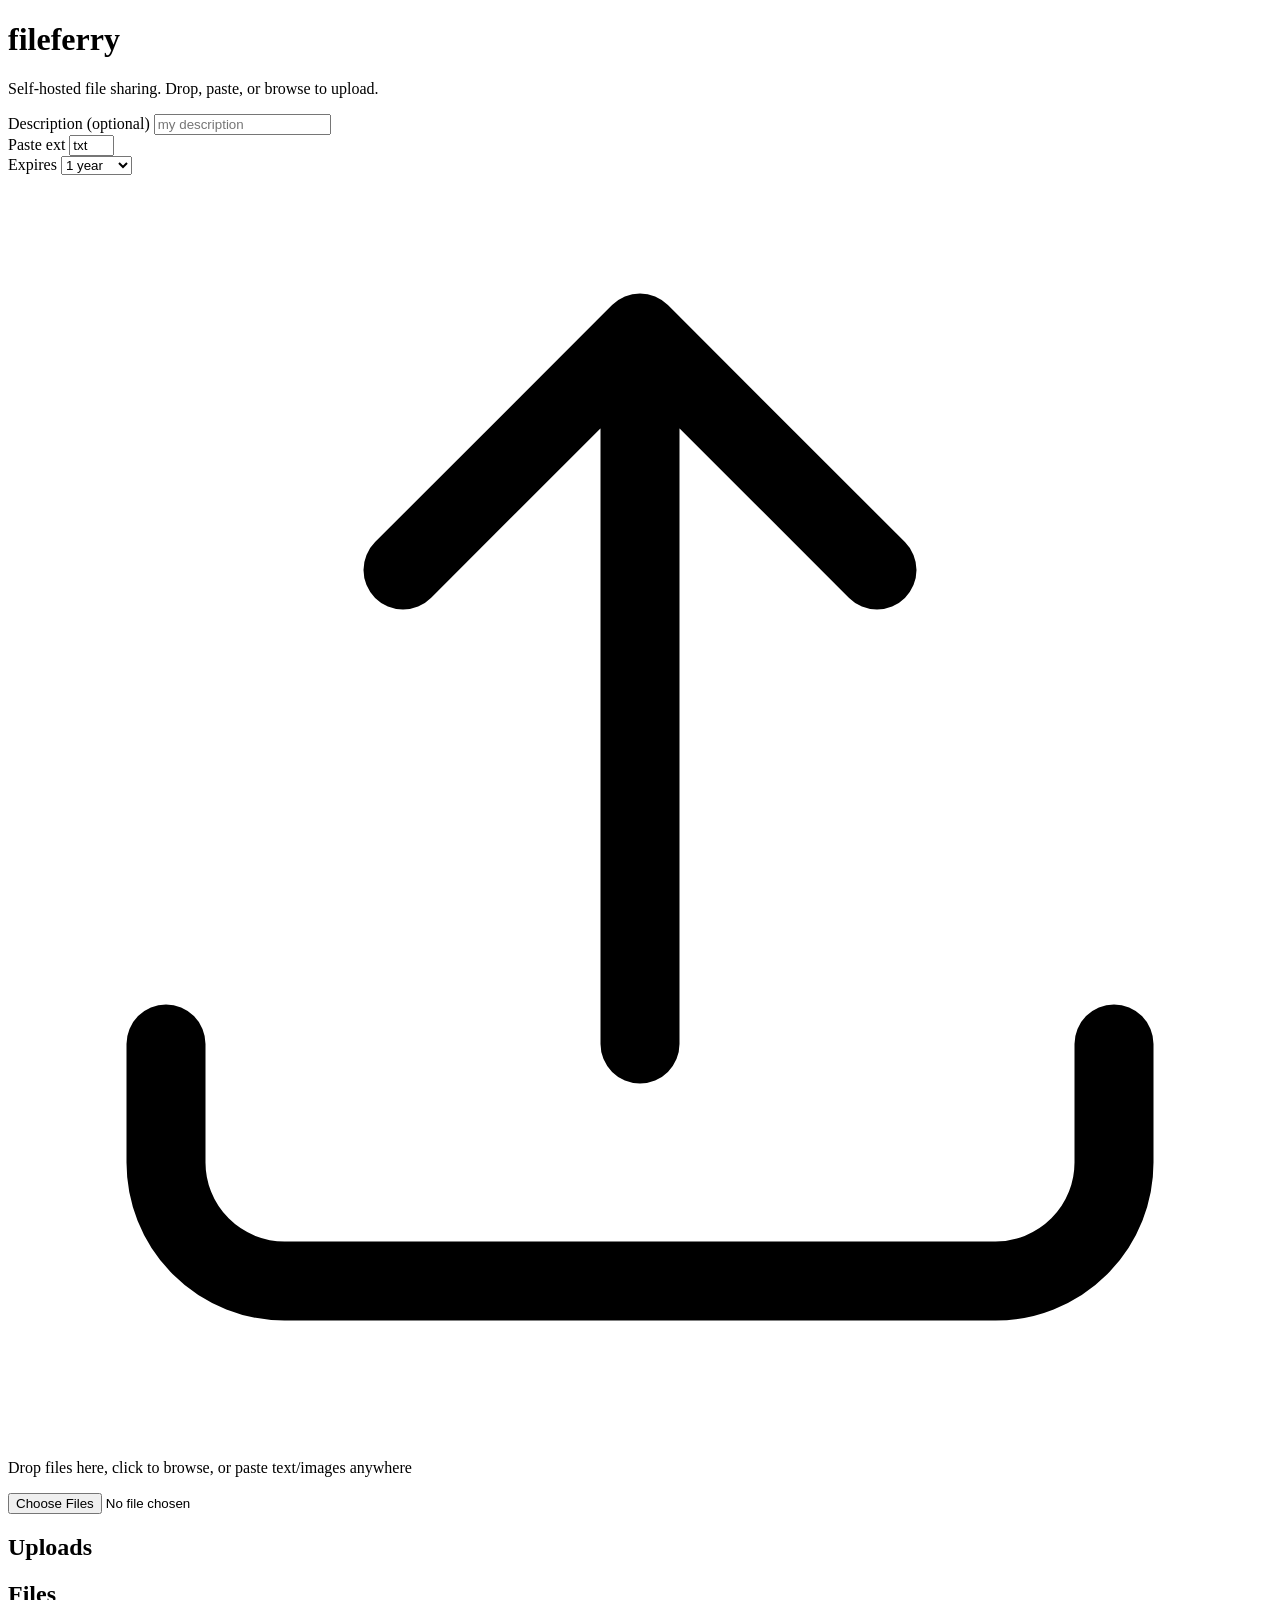
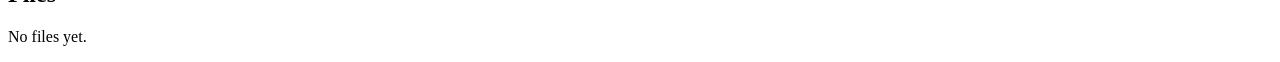
==== web/static/index.html @ 2bf86fc4 "feat: initial commit" ====
<!DOCTYPE html>
<html lang="en">
<head>
  <meta charset="UTF-8" />
  <meta name="viewport" content="width=device-width, initial-scale=1.0" />
  <title>fileferry</title>
  <link rel="stylesheet" href="/upload/static/tailwind.css" />
</head>
<body class="min-h-screen bg-slate-50 text-slate-800 antialiased">
  <main class="mx-auto max-w-3xl px-4 py-10">

    <!-- Header -->
    <header class="mb-8">
      <h1 class="text-3xl font-bold tracking-tight text-slate-900">fileferry</h1>
      <p class="mt-1 text-sm text-slate-500">Self-hosted file sharing. Drop, paste, or browse to upload.</p>
    </header>

    <!-- Options row -->
    <div class="mb-4 flex flex-wrap items-end gap-3">
      <div class="flex-1 min-w-[12rem]">
        <label for="description" class="mb-1 block text-xs font-medium text-slate-500">Description (optional)</label>
        <input id="description" type="text" placeholder="my description"
          class="w-full rounded-md border border-slate-300 bg-white px-3 py-2 text-sm shadow-sm focus:border-indigo-500 focus:ring-1 focus:ring-indigo-500 focus:outline-none" />
      </div>
      <div>
        <label for="paste-ext" class="mb-1 block text-xs font-medium text-slate-500">Paste ext</label>
        <input id="paste-ext" type="text" value="txt" style="width: 5ch"
          class="rounded-md border border-slate-300 bg-white px-2 py-2 text-sm shadow-sm focus:border-indigo-500 focus:ring-1 focus:ring-indigo-500 focus:outline-none" />
      </div>
      <div>
        <label for="expires" class="mb-1 block text-xs font-medium text-slate-500">Expires</label>
        <select id="expires"
          class="rounded-md border border-slate-300 bg-white px-3 py-2 text-sm shadow-sm focus:border-indigo-500 focus:ring-1 focus:ring-indigo-500 focus:outline-none">
          <option value="1">1 day</option>
          <option value="7">1 week</option>
          <option value="30">1 month</option>
          <option value="365" selected>1 year</option>
          <option value="0">never</option>
        </select>
      </div>
    </div>

    <!-- Dropzone -->
    <div id="dropzone"
      class="flex cursor-pointer flex-col items-center justify-center rounded-xl border-2 border-dashed border-slate-300 bg-white px-6 py-16 text-center transition-colors hover:border-indigo-400">
      <svg class="mb-3 h-10 w-10 text-slate-400" fill="none" viewBox="0 0 24 24" stroke="currentColor" stroke-width="1.5">
        <path stroke-linecap="round" stroke-linejoin="round" d="M3 16.5v2.25A2.25 2.25 0 0 0 5.25 21h13.5A2.25 2.25 0 0 0 21 18.75V16.5m-13.5-9L12 3m0 0 4.5 4.5M12 3v13.5" />
      </svg>
      <p class="text-sm font-medium text-slate-600">Drop files here, click to browse, or paste text/images anywhere</p>
      <input id="file-input" type="file" multiple class="hidden" />
    </div>

    <!-- Uploads -->
    <section id="uploads-section" class="mt-8 hidden">
      <h2 class="mb-3 text-lg font-semibold text-slate-900">Uploads</h2>
      <div id="uploads-list" class="space-y-3"></div>
    </section>

    <!-- Files -->
    <section class="mt-10">
      <h2 class="mb-3 text-lg font-semibold text-slate-900">Files</h2>
      <div id="files-list" class="divide-y divide-slate-200 overflow-hidden rounded-xl border border-slate-200 bg-white"></div>
      <p id="files-empty" class="hidden py-8 text-center text-sm text-slate-400">No files yet.</p>
      <div id="sentinel" class="h-8"></div>
    </section>

  </main>
  <script src="/upload/static/app.js"></script>
</body>
</html>
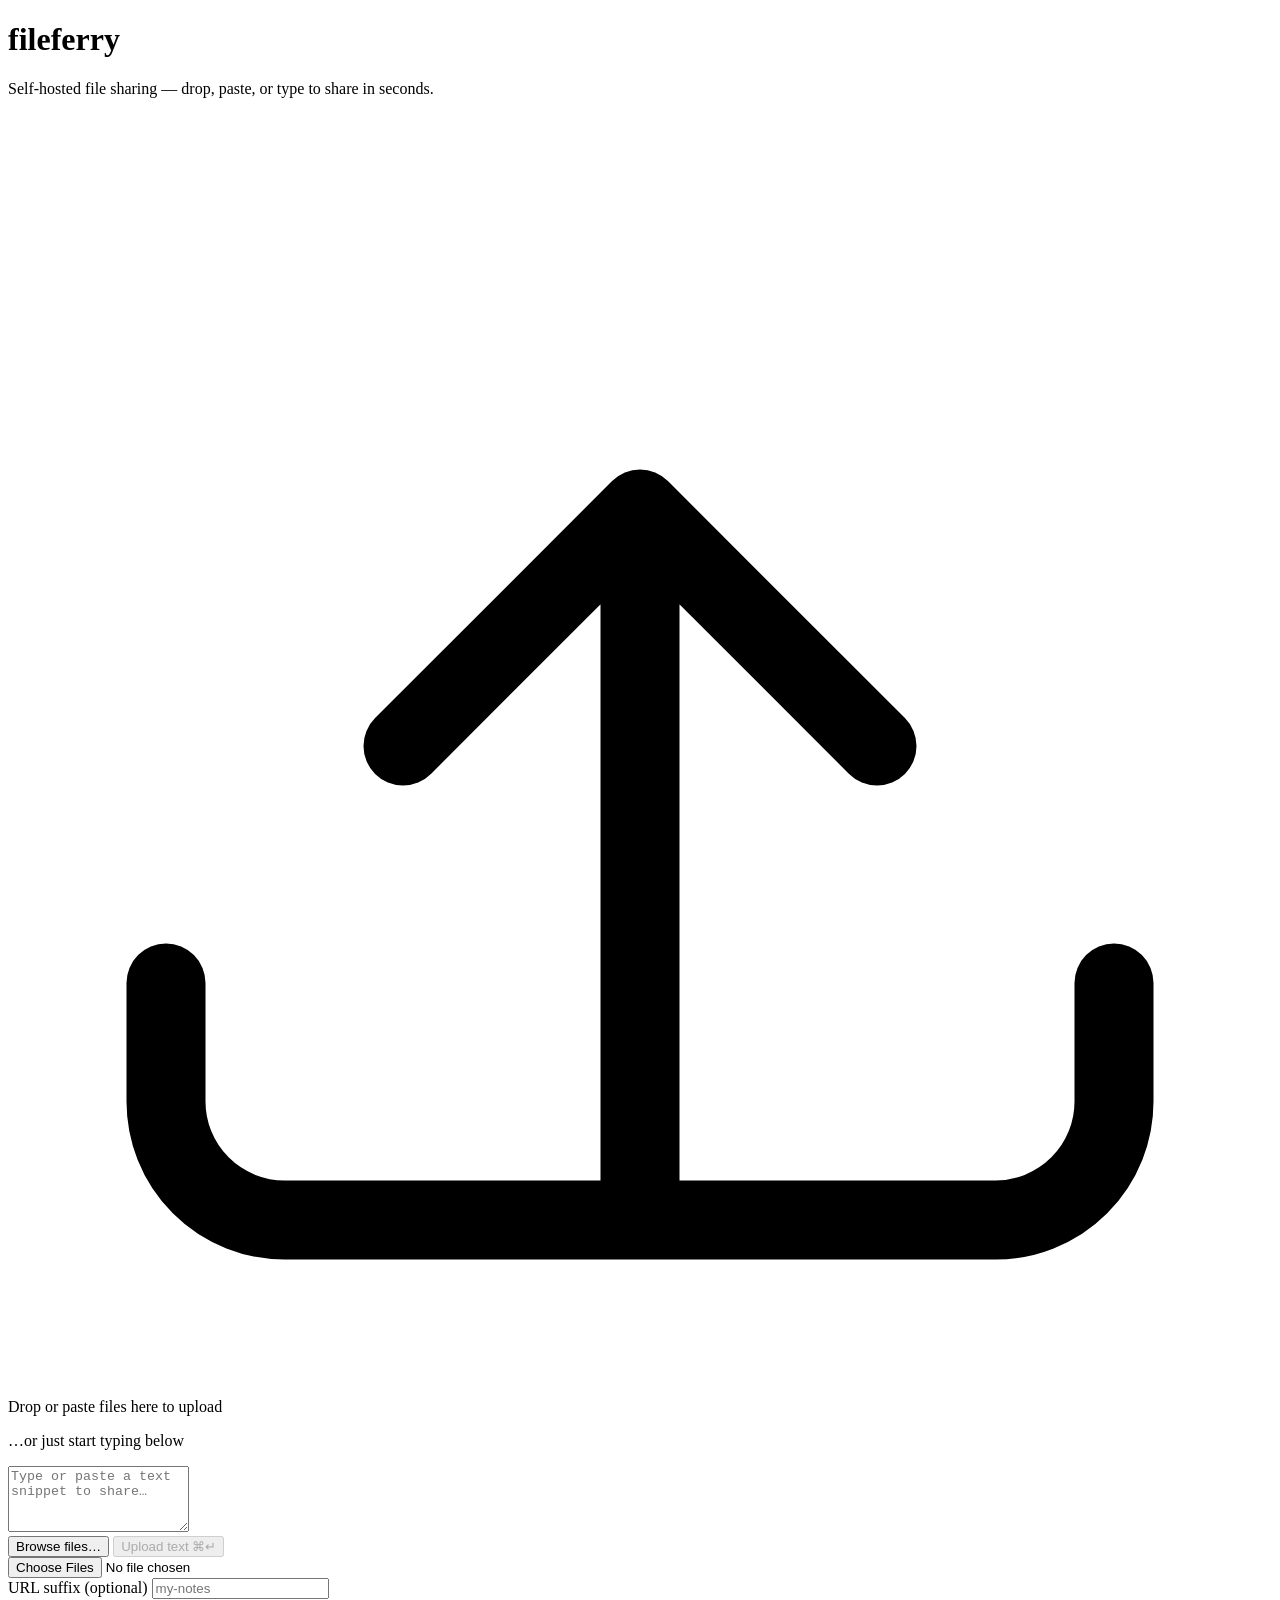
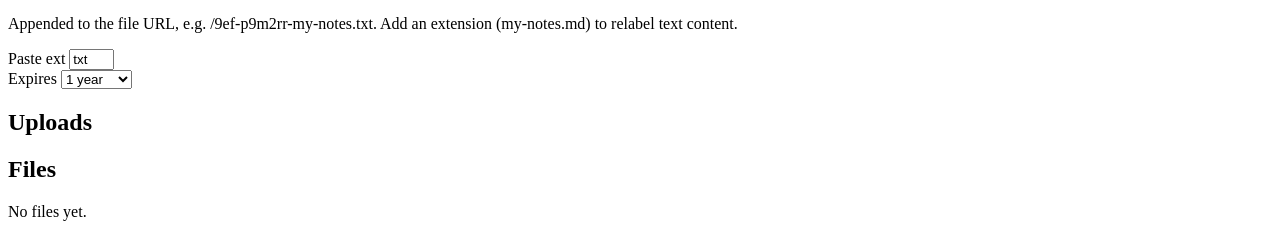
==== commit 32cc29bd: "feat: more content types and ui refinements" ====
--- a/web/static/index.html
+++ b/web/static/index.html
@@ -6,31 +6,65 @@
   <title>fileferry</title>
   <link rel="stylesheet" href="/upload/static/tailwind.css" />
 </head>
-<body class="min-h-screen bg-slate-50 text-slate-800 antialiased">
-  <main class="mx-auto max-w-3xl px-4 py-10">
+<body class="min-h-screen bg-gradient-to-b from-slate-50 to-slate-100 text-slate-800 antialiased">
+  <main class="mx-auto max-w-3xl px-4 py-16">
 
     <!-- Header -->
-    <header class="mb-8">
-      <h1 class="text-3xl font-bold tracking-tight text-slate-900">fileferry</h1>
-      <p class="mt-1 text-sm text-slate-500">Self-hosted file sharing. Drop, paste, or browse to upload.</p>
+    <header class="mb-10 text-center">
+      <h1 class="text-4xl font-bold tracking-tight text-slate-900">fileferry</h1>
+      <p class="mt-2 text-sm text-slate-500">Self-hosted file sharing — drop, paste, or type to share in seconds.</p>
     </header>
 
+    <!-- Compose / dropzone -->
+    <div id="dropzone"
+      class="overflow-hidden rounded-2xl border border-slate-200 bg-white shadow-sm ring-1 ring-transparent transition-all focus-within:border-indigo-300 focus-within:shadow-lg focus-within:ring-indigo-100">
+
+      <!-- Centered hint (collapses while composing; see app.js syncCompose) -->
+      <div id="drop-hint" class="flex flex-col items-center gap-3 overflow-hidden px-6 pt-10 pb-2 text-center transition-all duration-300 ease-out">
+        <div class="flex h-12 w-12 items-center justify-center rounded-full bg-indigo-50 text-indigo-500">
+          <svg xmlns="http://www.w3.org/2000/svg" fill="none" viewBox="0 0 24 24" stroke-width="1.5" stroke="currentColor" class="h-6 w-6">
+            <path stroke-linecap="round" stroke-linejoin="round" d="M3 16.5v2.25A2.25 2.25 0 0 0 5.25 21h13.5A2.25 2.25 0 0 0 21 18.75V16.5M16.5 12 12 7.5 7.5 12M12 7.5V21" />
+          </svg>
+        </div>
+        <div>
+          <p class="text-sm font-medium text-slate-700">Drop or paste files here to upload</p>
+          <p class="mt-0.5 text-xs text-slate-400">…or just start typing below</p>
+        </div>
+      </div>
+
+      <!-- Text entry -->
+      <textarea id="text-input" rows="4"
+        placeholder="Type or paste a text snippet to share…"
+        class="block w-full resize-y border-0 bg-transparent px-6 py-4 text-center text-sm text-slate-700 placeholder:text-slate-300 transition-all duration-300 ease-out focus:outline-none focus:ring-0"></textarea>
+
+      <!-- Footer -->
+      <div class="flex items-center justify-between gap-3 border-t border-slate-100 bg-slate-50/60 px-4 py-2.5">
+        <button id="browse-btn" type="button"
+          class="rounded-md px-2 py-1 text-xs font-medium text-slate-500 transition-colors hover:bg-white hover:text-indigo-600">Browse files…</button>
+        <button id="upload-text-btn" type="button" disabled
+          class="rounded-md bg-indigo-600 px-3.5 py-1.5 text-xs font-medium text-white shadow-sm transition-all hover:bg-indigo-700 disabled:cursor-not-allowed disabled:opacity-40 disabled:shadow-none">
+          Upload text <span class="ml-1 opacity-70">⌘↵</span></button>
+      </div>
+      <input id="file-input" type="file" multiple class="hidden" />
+    </div>
+
     <!-- Options row -->
-    <div class="mb-4 flex flex-wrap items-end gap-3">
+    <div class="mt-4 flex flex-wrap items-start gap-3">
       <div class="flex-1 min-w-[12rem]">
-        <label for="description" class="mb-1 block text-xs font-medium text-slate-500">Description (optional)</label>
-        <input id="description" type="text" placeholder="my description"
-          class="w-full rounded-md border border-slate-300 bg-white px-3 py-2 text-sm shadow-sm focus:border-indigo-500 focus:ring-1 focus:ring-indigo-500 focus:outline-none" />
+        <label for="description" class="mb-1 block text-xs font-medium text-slate-500">URL suffix (optional)</label>
+        <input id="description" type="text" placeholder="my-notes" maxlength="40"
+          class="w-full rounded-lg border border-slate-200 bg-white px-3 py-2 text-sm shadow-sm focus:border-indigo-400 focus:ring-2 focus:ring-indigo-100 focus:outline-none" />
+        <p class="mt-1 text-xs text-slate-400">Appended to the file URL, e.g. <span class="font-mono">/9ef-p9m2rr-my-notes.txt</span>. Add an extension (<span class="font-mono">my-notes.md</span>) to relabel text content.</p>
       </div>
       <div>
         <label for="paste-ext" class="mb-1 block text-xs font-medium text-slate-500">Paste ext</label>
         <input id="paste-ext" type="text" value="txt" style="width: 5ch"
-          class="rounded-md border border-slate-300 bg-white px-2 py-2 text-sm shadow-sm focus:border-indigo-500 focus:ring-1 focus:ring-indigo-500 focus:outline-none" />
+          class="rounded-lg border border-slate-200 bg-white px-2 py-2 text-sm shadow-sm focus:border-indigo-400 focus:ring-2 focus:ring-indigo-100 focus:outline-none" />
       </div>
       <div>
         <label for="expires" class="mb-1 block text-xs font-medium text-slate-500">Expires</label>
         <select id="expires"
-          class="rounded-md border border-slate-300 bg-white px-3 py-2 text-sm shadow-sm focus:border-indigo-500 focus:ring-1 focus:ring-indigo-500 focus:outline-none">
+          class="rounded-lg border border-slate-200 bg-white px-3 py-2 text-sm shadow-sm focus:border-indigo-400 focus:ring-2 focus:ring-indigo-100 focus:outline-none">
           <option value="1">1 day</option>
           <option value="7">1 week</option>
           <option value="30">1 month</option>
@@ -38,16 +72,6 @@
           <option value="0">never</option>
         </select>
       </div>
-    </div>
-
-    <!-- Dropzone -->
-    <div id="dropzone"
-      class="flex cursor-pointer flex-col items-center justify-center rounded-xl border-2 border-dashed border-slate-300 bg-white px-6 py-16 text-center transition-colors hover:border-indigo-400">
-      <svg class="mb-3 h-10 w-10 text-slate-400" fill="none" viewBox="0 0 24 24" stroke="currentColor" stroke-width="1.5">
-        <path stroke-linecap="round" stroke-linejoin="round" d="M3 16.5v2.25A2.25 2.25 0 0 0 5.25 21h13.5A2.25 2.25 0 0 0 21 18.75V16.5m-13.5-9L12 3m0 0 4.5 4.5M12 3v13.5" />
-      </svg>
-      <p class="text-sm font-medium text-slate-600">Drop files here, click to browse, or paste text/images anywhere</p>
-      <input id="file-input" type="file" multiple class="hidden" />
     </div>
 
     <!-- Uploads -->
@@ -59,7 +83,7 @@
     <!-- Files -->
     <section class="mt-10">
       <h2 class="mb-3 text-lg font-semibold text-slate-900">Files</h2>
-      <div id="files-list" class="divide-y divide-slate-200 overflow-hidden rounded-xl border border-slate-200 bg-white"></div>
+      <div id="files-list" class="divide-y divide-slate-100 overflow-hidden rounded-2xl border border-slate-200 bg-white shadow-sm"></div>
       <p id="files-empty" class="hidden py-8 text-center text-sm text-slate-400">No files yet.</p>
       <div id="sentinel" class="h-8"></div>
     </section>
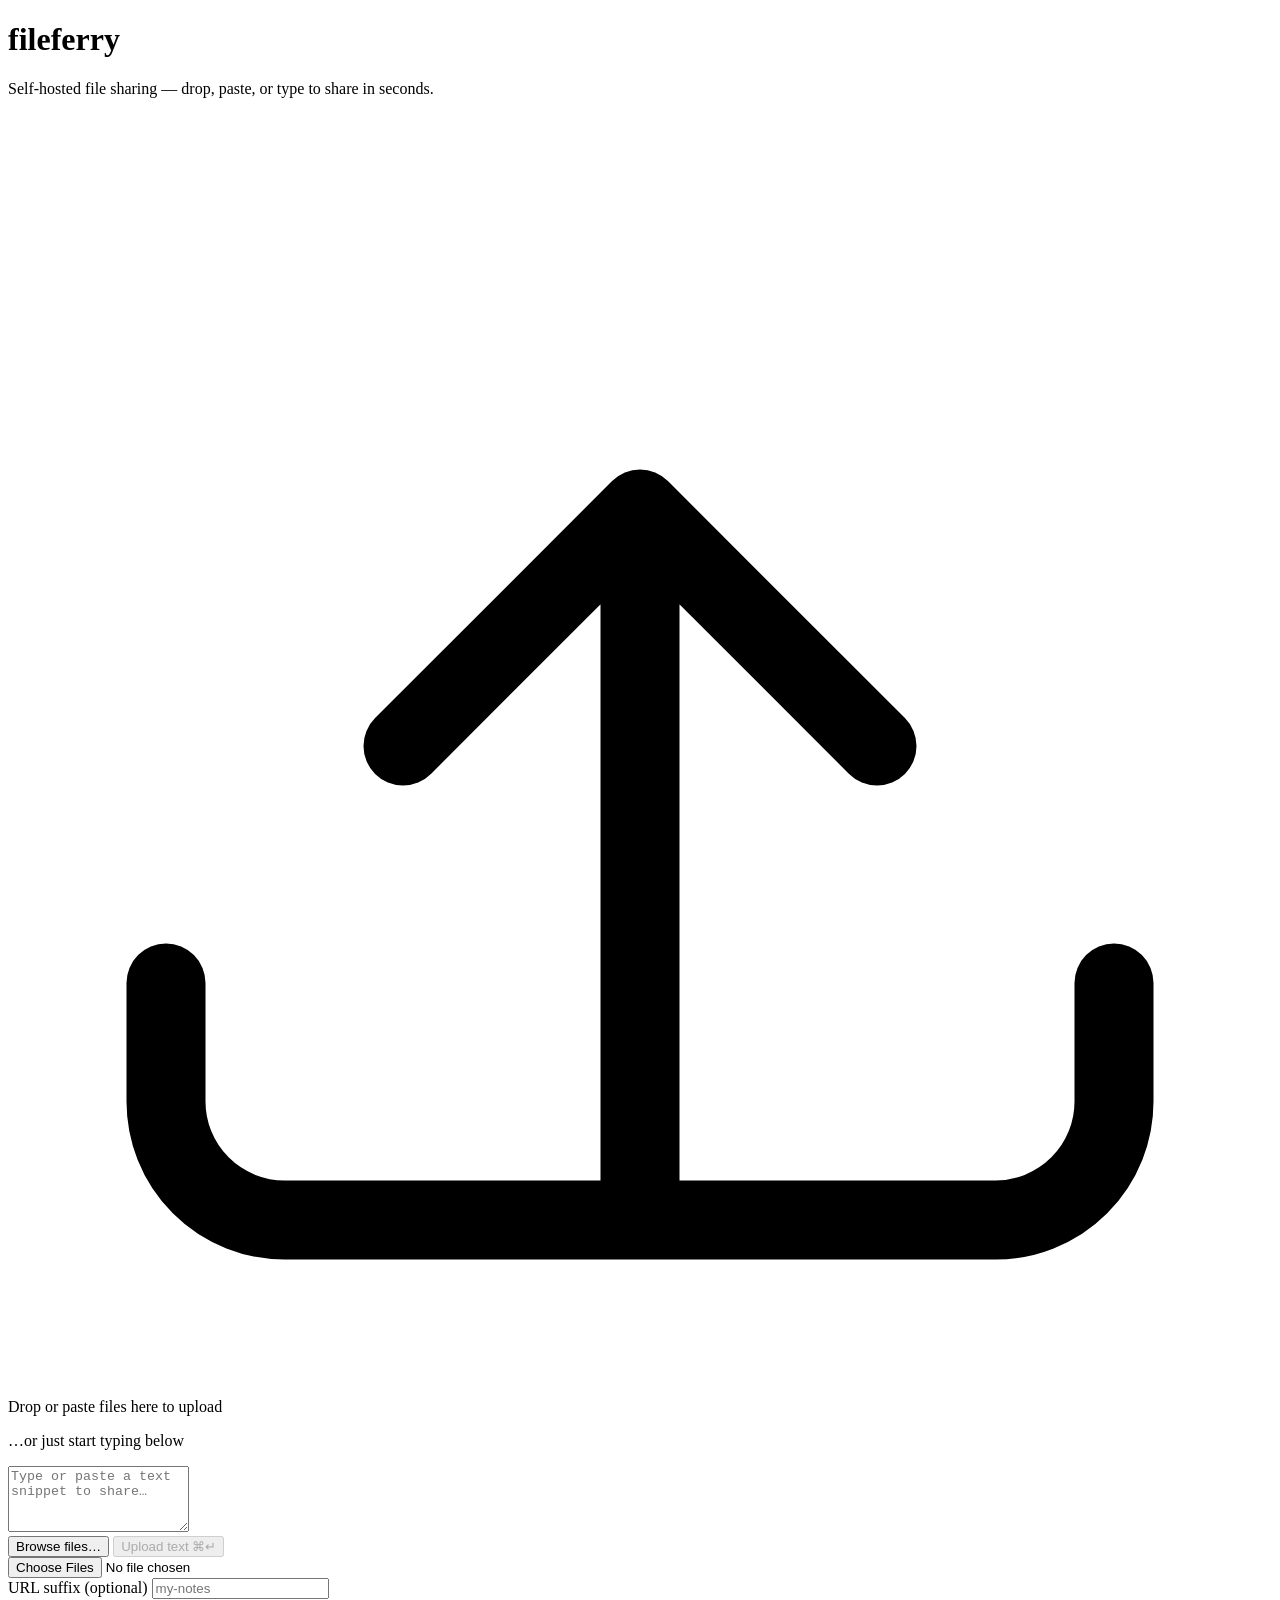
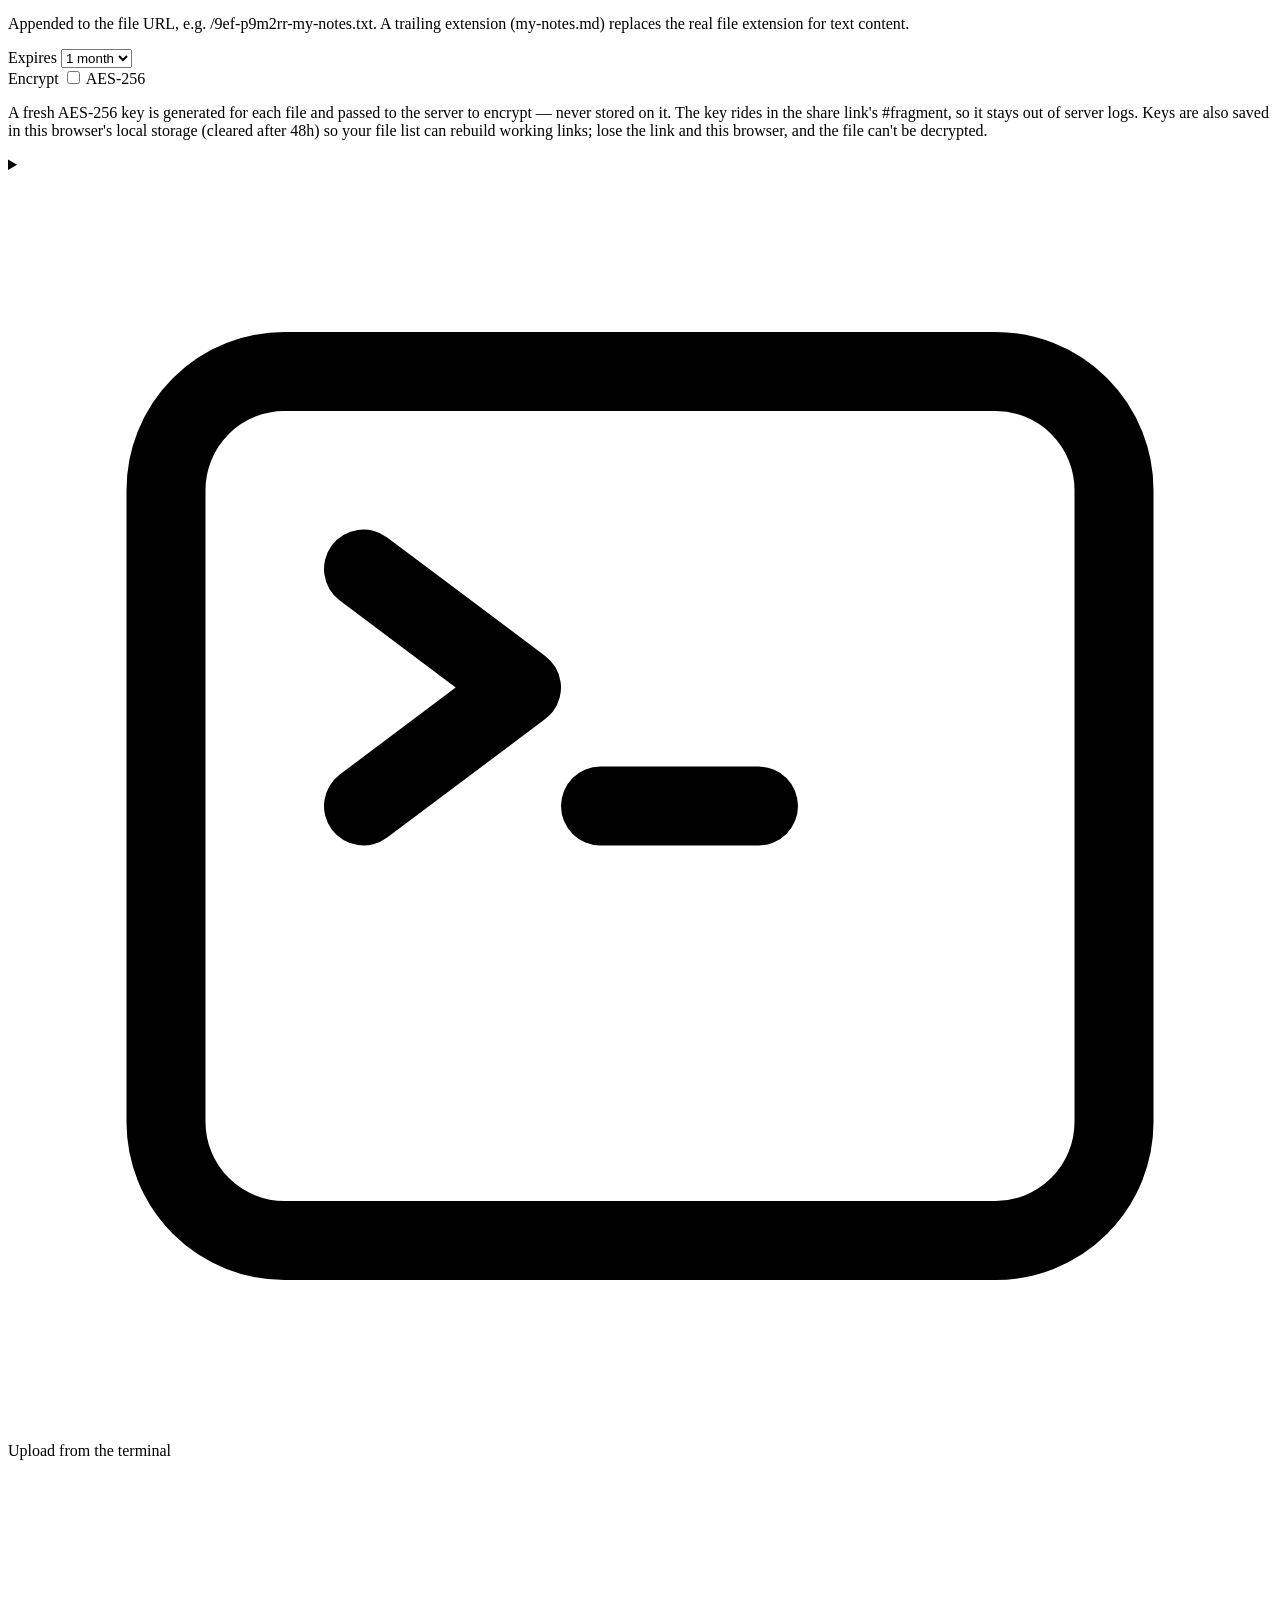
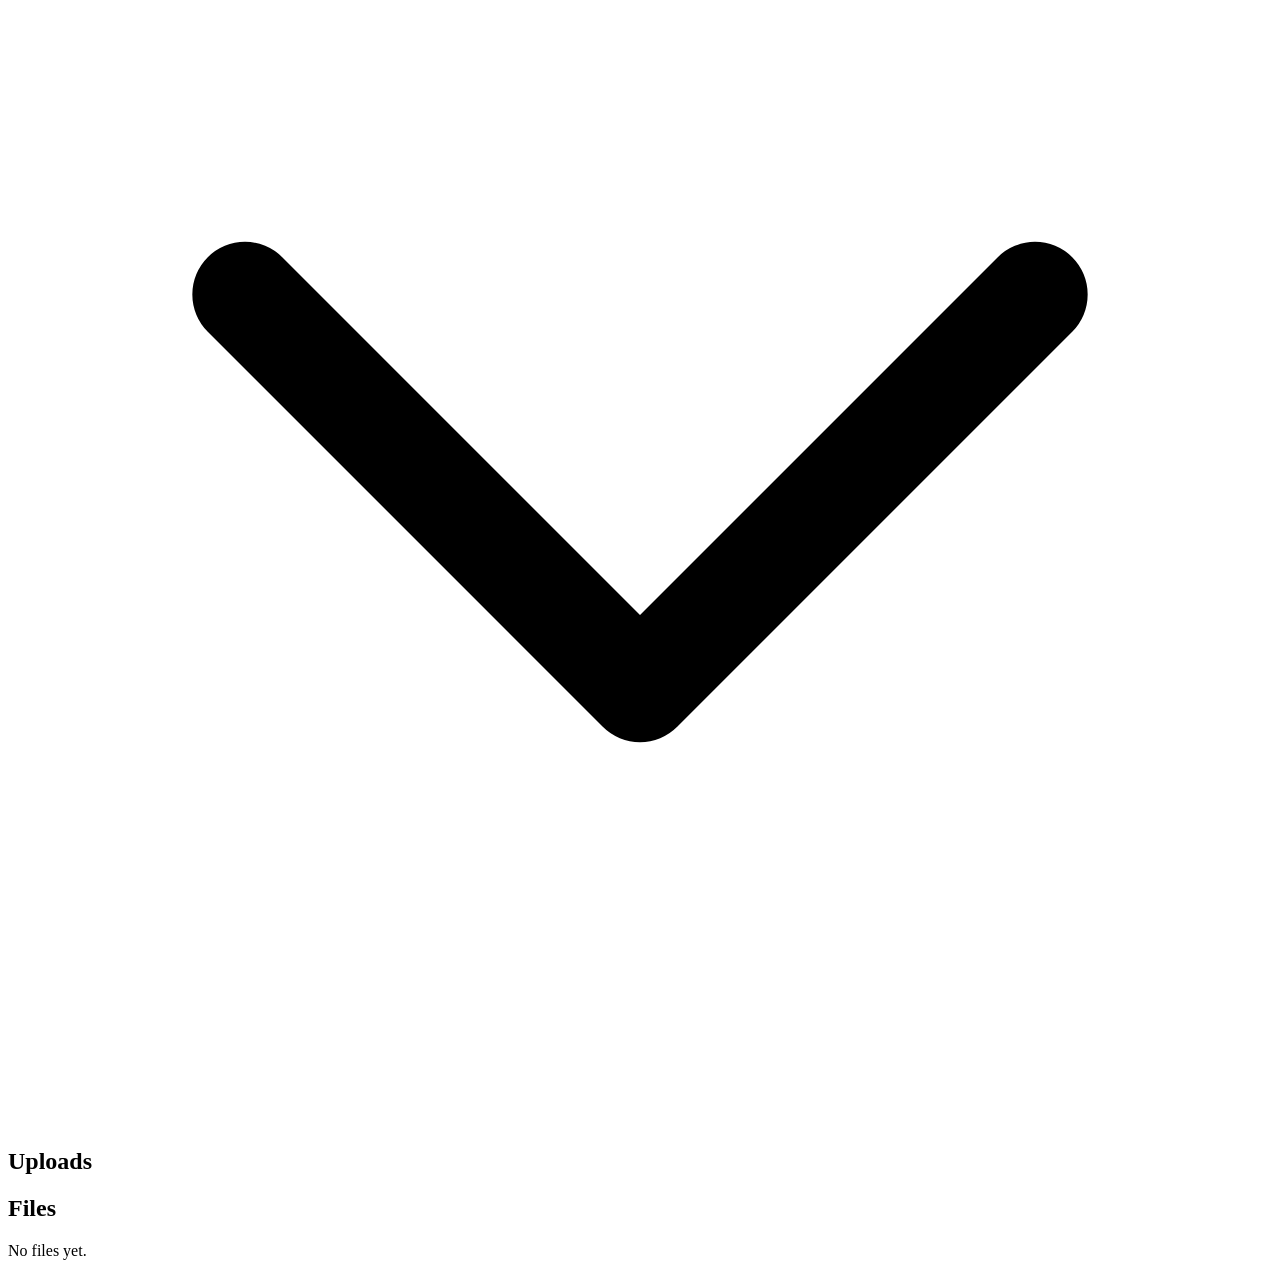
==== commit 6c7cb68f: "feat: encryption support" ====
--- a/web/static/index.html
+++ b/web/static/index.html
@@ -54,12 +54,7 @@
         <label for="description" class="mb-1 block text-xs font-medium text-slate-500">URL suffix (optional)</label>
         <input id="description" type="text" placeholder="my-notes" maxlength="40"
           class="w-full rounded-lg border border-slate-200 bg-white px-3 py-2 text-sm shadow-sm focus:border-indigo-400 focus:ring-2 focus:ring-indigo-100 focus:outline-none" />
-        <p class="mt-1 text-xs text-slate-400">Appended to the file URL, e.g. <span class="font-mono">/9ef-p9m2rr-my-notes.txt</span>. Add an extension (<span class="font-mono">my-notes.md</span>) to relabel text content.</p>
-      </div>
-      <div>
-        <label for="paste-ext" class="mb-1 block text-xs font-medium text-slate-500">Paste ext</label>
-        <input id="paste-ext" type="text" value="txt" style="width: 5ch"
-          class="rounded-lg border border-slate-200 bg-white px-2 py-2 text-sm shadow-sm focus:border-indigo-400 focus:ring-2 focus:ring-indigo-100 focus:outline-none" />
+        <p class="mt-1 text-xs text-slate-400">Appended to the file URL, e.g. <span class="font-mono">/9ef-p9m2rr-my-notes.txt</span>. A trailing extension (<span class="font-mono">my-notes.md</span>) replaces the real file extension for text content.</p>
       </div>
       <div>
         <label for="expires" class="mb-1 block text-xs font-medium text-slate-500">Expires</label>
@@ -67,12 +62,68 @@
           class="rounded-lg border border-slate-200 bg-white px-3 py-2 text-sm shadow-sm focus:border-indigo-400 focus:ring-2 focus:ring-indigo-100 focus:outline-none">
           <option value="1">1 day</option>
           <option value="7">1 week</option>
-          <option value="30">1 month</option>
-          <option value="365" selected>1 year</option>
+          <option value="30" selected>1 month</option>
+          <option value="365">1 year</option>
           <option value="0">never</option>
         </select>
       </div>
+      <div>
+        <label class="mb-1 block text-xs font-medium text-slate-500">Encrypt</label>
+        <label class="flex cursor-pointer items-center gap-2 rounded-lg border border-slate-200 bg-white px-3 py-2 text-sm shadow-sm">
+          <input id="encrypt-toggle" type="checkbox" class="h-4 w-4 accent-indigo-600" />
+          <span class="text-slate-600">AES-256</span>
+        </label>
+      </div>
+
+      <!-- Encryption note (shown when Encrypt is on) -->
+      <div id="encrypt-note" class="hidden w-full">
+        <p class="text-xs text-slate-400">A fresh AES-256 key is generated for each file and passed to the server to encrypt — never stored on it. The key rides in the share link's <span class="font-mono">#fragment</span>, so it stays out of server logs. Keys are also saved in <span class="font-medium">this browser's local storage</span> (cleared after 48h) so your file list can rebuild working links; lose the link and this browser, and the file can't be decrypted.</p>
+      </div>
     </div>
+
+    <!-- Terminal usage (collapsible) -->
+    <section class="mt-4">
+      <details class="group overflow-hidden rounded-2xl border border-slate-200 bg-white shadow-sm">
+        <summary class="flex cursor-pointer list-none items-center justify-between gap-3 px-5 py-3.5 text-sm font-medium text-slate-700 select-none [&::-webkit-details-marker]:hidden">
+          <span class="flex items-center gap-2">
+            <svg xmlns="http://www.w3.org/2000/svg" fill="none" viewBox="0 0 24 24" stroke-width="1.5" stroke="currentColor" class="h-4 w-4 text-slate-400">
+              <path stroke-linecap="round" stroke-linejoin="round" d="m6.75 7.5 3 2.25-3 2.25m4.5 0h3m-9 8.25h13.5A2.25 2.25 0 0 0 21 18V6a2.25 2.25 0 0 0-2.25-2.25H5.25A2.25 2.25 0 0 0 3 6v12a2.25 2.25 0 0 0 2.25 2.25Z" />
+            </svg>
+            Upload from the terminal
+          </span>
+          <svg xmlns="http://www.w3.org/2000/svg" fill="none" viewBox="0 0 24 24" stroke-width="2" stroke="currentColor" class="h-4 w-4 text-slate-400 transition-transform duration-200 group-open:rotate-180">
+            <path stroke-linecap="round" stroke-linejoin="round" d="m19.5 8.25-7.5 7.5-7.5-7.5" />
+          </svg>
+        </summary>
+        <div class="space-y-5 border-t border-slate-100 px-5 py-5">
+          <p class="text-xs text-slate-500">Uploading is a two-step API — create a slot, then <span class="font-mono">PUT</span> the bytes. These snippets need <span class="font-mono">jq</span>. If your instance is behind reverse-proxy auth, add your credentials (e.g. <span class="font-mono">curl -u user:pass</span>).</p>
+
+          <div>
+            <div class="mb-1.5 flex items-center justify-between">
+              <span class="text-xs font-semibold tracking-wide text-slate-400 uppercase">curl · upload a file</span>
+              <button type="button" class="cmd-copy shrink-0 rounded-md border border-slate-200 px-2 py-1 text-xs font-medium text-slate-600 hover:bg-slate-50" data-target="cmd-curl">Copy</button>
+            </div>
+            <pre id="cmd-curl" class="overflow-x-auto rounded-lg bg-slate-900 px-4 py-3 text-xs leading-relaxed text-slate-100"><code></code></pre>
+          </div>
+
+          <div>
+            <div class="mb-1.5 flex items-center justify-between">
+              <span class="text-xs font-semibold tracking-wide text-slate-400 uppercase">curl · share text from stdin</span>
+              <button type="button" class="cmd-copy shrink-0 rounded-md border border-slate-200 px-2 py-1 text-xs font-medium text-slate-600 hover:bg-slate-50" data-target="cmd-stdin">Copy</button>
+            </div>
+            <pre id="cmd-stdin" class="overflow-x-auto rounded-lg bg-slate-900 px-4 py-3 text-xs leading-relaxed text-slate-100"><code></code></pre>
+          </div>
+
+          <div>
+            <div class="mb-1.5 flex items-center justify-between">
+              <span class="text-xs font-semibold tracking-wide text-slate-400 uppercase">wget · upload a file</span>
+              <button type="button" class="cmd-copy shrink-0 rounded-md border border-slate-200 px-2 py-1 text-xs font-medium text-slate-600 hover:bg-slate-50" data-target="cmd-wget">Copy</button>
+            </div>
+            <pre id="cmd-wget" class="overflow-x-auto rounded-lg bg-slate-900 px-4 py-3 text-xs leading-relaxed text-slate-100"><code></code></pre>
+          </div>
+        </div>
+      </details>
+    </section>
 
     <!-- Uploads -->
     <section id="uploads-section" class="mt-8 hidden">
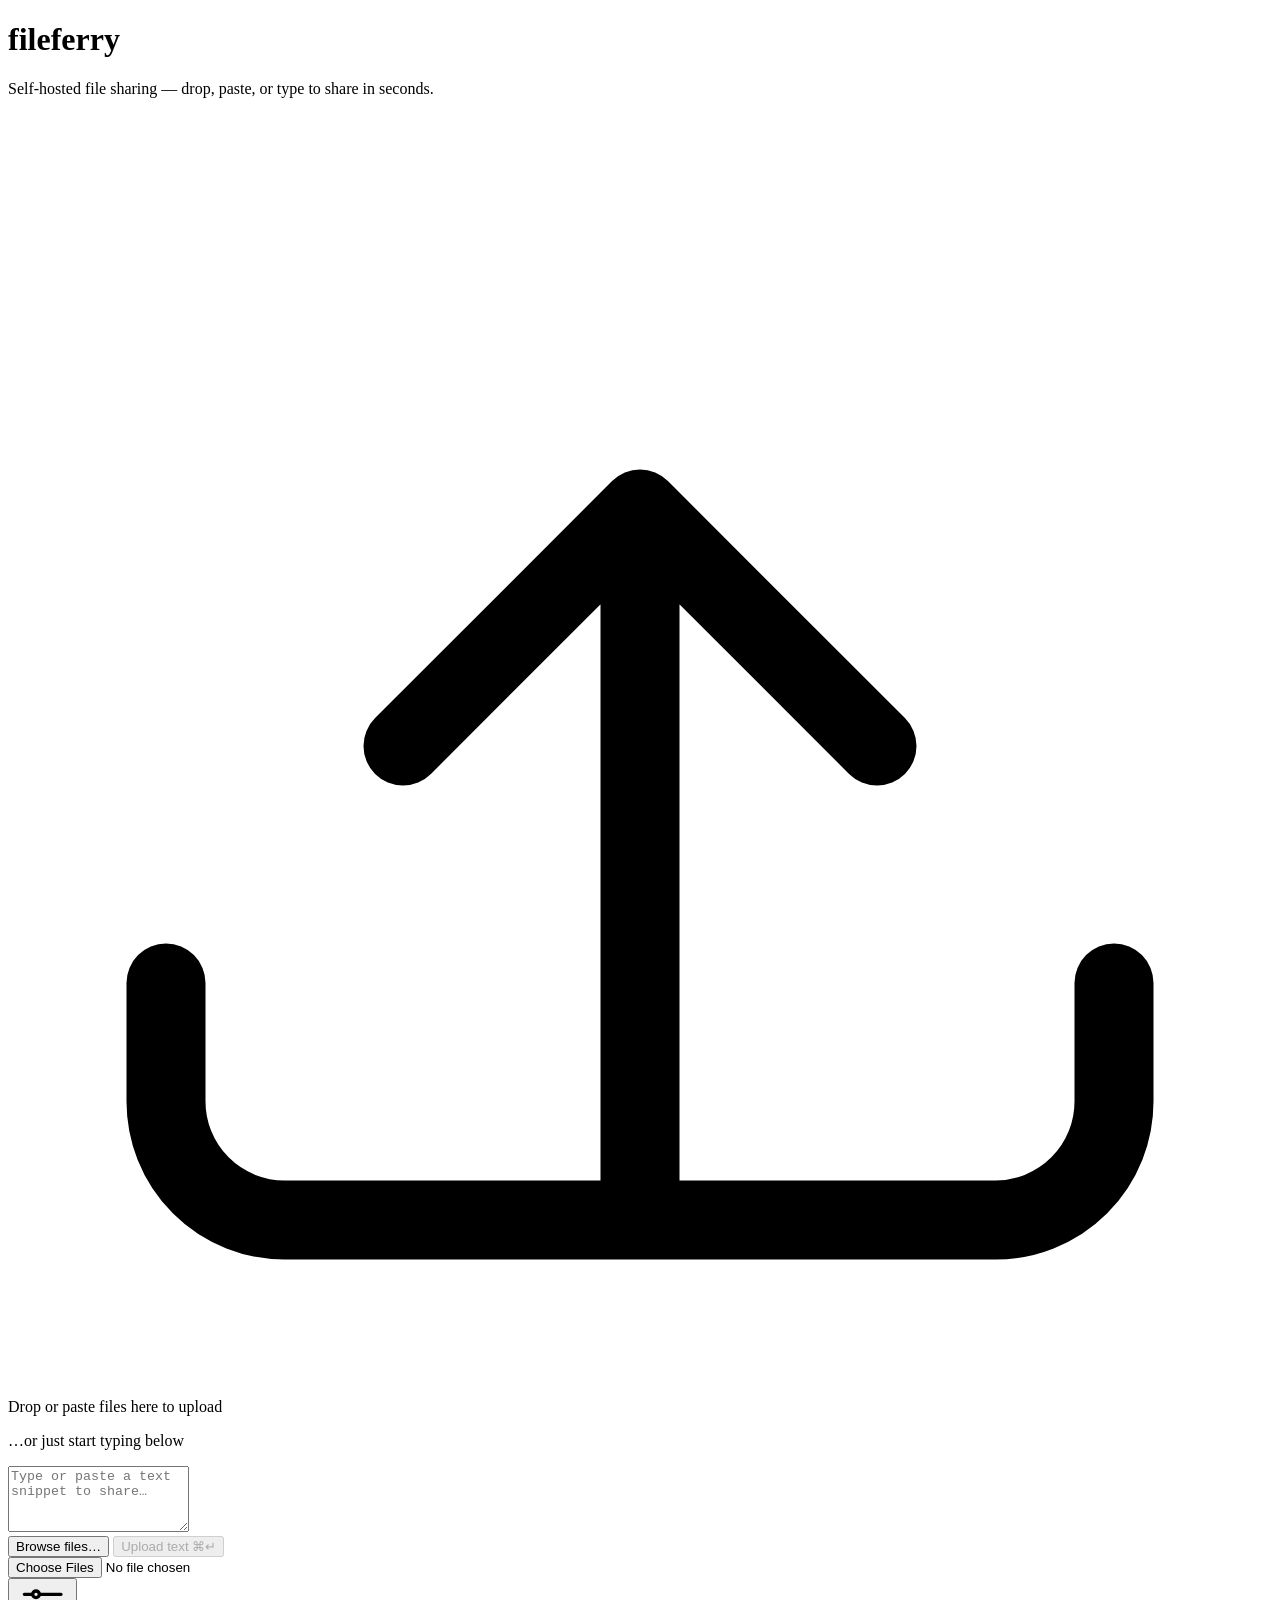
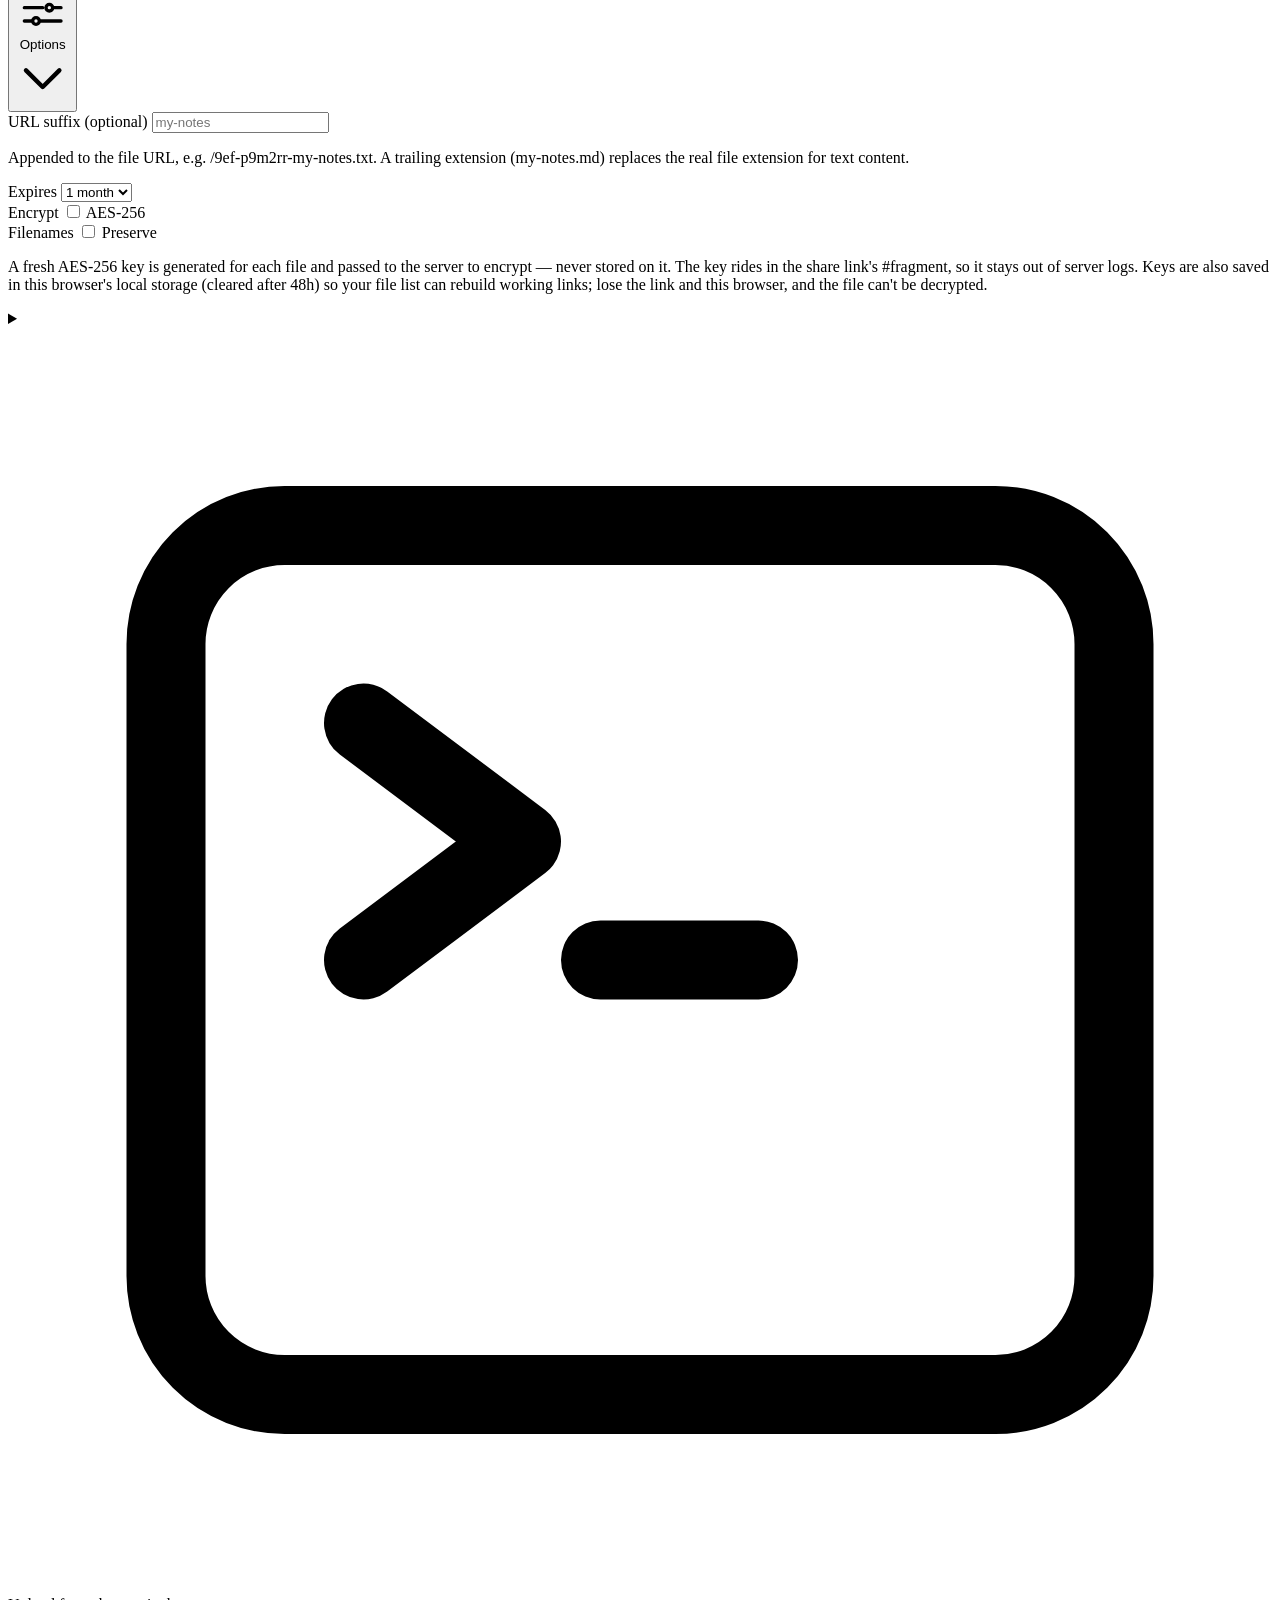
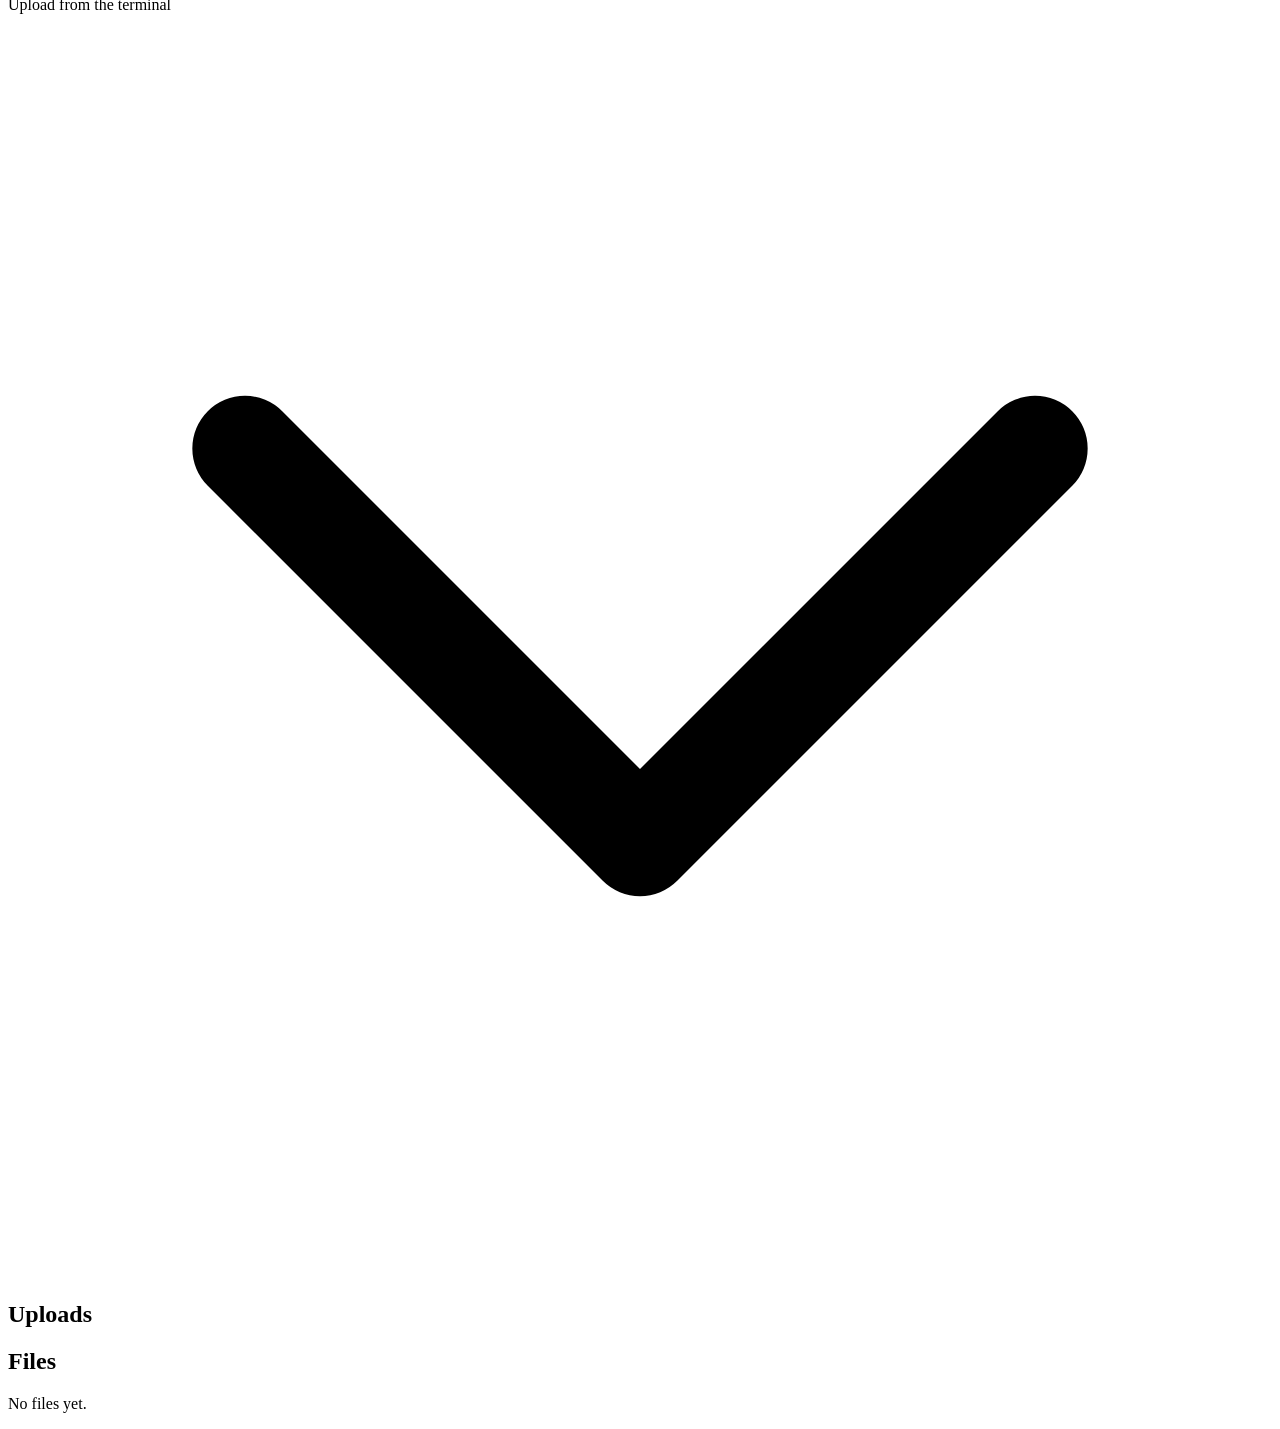
==== commit a864eb71: "feat: API keys, better ui, simplified API" ====
--- a/web/static/index.html
+++ b/web/static/index.html
@@ -48,36 +48,59 @@
       <input id="file-input" type="file" multiple class="hidden" />
     </div>
 
-    <!-- Options row -->
-    <div class="mt-4 flex flex-wrap items-start gap-3">
-      <div class="flex-1 min-w-[12rem]">
-        <label for="description" class="mb-1 block text-xs font-medium text-slate-500">URL suffix (optional)</label>
-        <input id="description" type="text" placeholder="my-notes" maxlength="40"
-          class="w-full rounded-lg border border-slate-200 bg-white px-3 py-2 text-sm shadow-sm focus:border-indigo-400 focus:ring-2 focus:ring-indigo-100 focus:outline-none" />
-        <p class="mt-1 text-xs text-slate-400">Appended to the file URL, e.g. <span class="font-mono">/9ef-p9m2rr-my-notes.txt</span>. A trailing extension (<span class="font-mono">my-notes.md</span>) replaces the real file extension for text content.</p>
-      </div>
-      <div>
-        <label for="expires" class="mb-1 block text-xs font-medium text-slate-500">Expires</label>
-        <select id="expires"
-          class="rounded-lg border border-slate-200 bg-white px-3 py-2 text-sm shadow-sm focus:border-indigo-400 focus:ring-2 focus:ring-indigo-100 focus:outline-none">
-          <option value="1">1 day</option>
-          <option value="7">1 week</option>
-          <option value="30" selected>1 month</option>
-          <option value="365">1 year</option>
-          <option value="0">never</option>
-        </select>
-      </div>
-      <div>
-        <label class="mb-1 block text-xs font-medium text-slate-500">Encrypt</label>
-        <label class="flex cursor-pointer items-center gap-2 rounded-lg border border-slate-200 bg-white px-3 py-2 text-sm shadow-sm">
-          <input id="encrypt-toggle" type="checkbox" class="h-4 w-4 accent-indigo-600" />
-          <span class="text-slate-600">AES-256</span>
-        </label>
-      </div>
+    <!-- Options (advanced, toggleable; state + settings persisted in localStorage by app.js) -->
+    <div class="mt-4 overflow-hidden rounded-2xl border border-slate-200 bg-white shadow-sm">
+      <button id="options-toggle" type="button" aria-expanded="false"
+        class="flex w-full cursor-pointer items-center justify-between gap-3 px-5 py-3.5 text-sm font-medium text-slate-700 transition-colors hover:bg-slate-50">
+        <span class="flex items-center gap-2">
+          <svg xmlns="http://www.w3.org/2000/svg" fill="none" viewBox="0 0 24 24" stroke-width="1.5" stroke="currentColor" class="h-4 w-4 text-slate-400">
+            <path stroke-linecap="round" stroke-linejoin="round" d="M10.5 6h9.75M10.5 6a1.5 1.5 0 1 1-3 0m3 0a1.5 1.5 0 1 0-3 0M3.75 6H7.5m3 12h9.75m-9.75 0a1.5 1.5 0 0 1-3 0m3 0a1.5 1.5 0 0 0-3 0m-3.75 0H7.5m9-6h3.75m-3.75 0a1.5 1.5 0 0 0-3 0m3 0a1.5 1.5 0 0 1-3 0m-9.75 0H12" />
+          </svg>
+          Options
+        </span>
+        <svg id="options-chevron" xmlns="http://www.w3.org/2000/svg" fill="none" viewBox="0 0 24 24" stroke-width="2" stroke="currentColor" class="h-4 w-4 text-slate-400 transition-transform duration-200">
+          <path stroke-linecap="round" stroke-linejoin="round" d="m19.5 8.25-7.5 7.5-7.5-7.5" />
+        </svg>
+      </button>
+      <div id="options-panel" class="hidden border-t border-slate-100 bg-slate-50/60 px-5 py-5">
+        <div class="flex flex-wrap items-start gap-3">
+          <div class="flex-1 min-w-[12rem]">
+            <label for="description" class="mb-1 block text-xs font-medium text-slate-500">URL suffix (optional)</label>
+            <input id="description" type="text" placeholder="my-notes" maxlength="40"
+              class="w-full rounded-lg border border-slate-200 bg-white px-3 py-2 text-sm shadow-sm focus:border-indigo-400 focus:ring-2 focus:ring-indigo-100 focus:outline-none" />
+            <p class="mt-1 text-xs text-slate-400">Appended to the file URL, e.g. <span class="font-mono">/9ef-p9m2rr-my-notes.txt</span>. A trailing extension (<span class="font-mono">my-notes.md</span>) replaces the real file extension for text content.</p>
+          </div>
+          <div>
+            <label for="expires" class="mb-1 block text-xs font-medium text-slate-500">Expires</label>
+            <select id="expires"
+              class="rounded-lg border border-slate-200 bg-white px-3 py-2 text-sm shadow-sm focus:border-indigo-400 focus:ring-2 focus:ring-indigo-100 focus:outline-none">
+              <option value="1">1 day</option>
+              <option value="7">1 week</option>
+              <option value="30" selected>1 month</option>
+              <option value="365">1 year</option>
+              <option value="0">never</option>
+            </select>
+          </div>
+          <div>
+            <label class="mb-1 block text-xs font-medium text-slate-500">Encrypt</label>
+            <label class="flex cursor-pointer items-center gap-2 rounded-lg border border-slate-200 bg-white px-3 py-2 text-sm shadow-sm">
+              <input id="encrypt-toggle" type="checkbox" class="h-4 w-4 accent-indigo-600" />
+              <span class="text-slate-600">AES-256</span>
+            </label>
+          </div>
+          <div>
+            <label class="mb-1 block text-xs font-medium text-slate-500">Filenames</label>
+            <label title="When on, a dropped file's name auto-fills the URL suffix (spaces→dashes, ≤40 chars)." class="flex cursor-pointer items-center gap-2 rounded-lg border border-slate-200 bg-white px-3 py-2 text-sm shadow-sm">
+              <input id="preserve-toggle" type="checkbox" class="h-4 w-4 accent-indigo-600" />
+              <span class="text-slate-600">Preserve</span>
+            </label>
+          </div>
 
-      <!-- Encryption note (shown when Encrypt is on) -->
-      <div id="encrypt-note" class="hidden w-full">
-        <p class="text-xs text-slate-400">A fresh AES-256 key is generated for each file and passed to the server to encrypt — never stored on it. The key rides in the share link's <span class="font-mono">#fragment</span>, so it stays out of server logs. Keys are also saved in <span class="font-medium">this browser's local storage</span> (cleared after 48h) so your file list can rebuild working links; lose the link and this browser, and the file can't be decrypted.</p>
+          <!-- Encryption note (shown when Encrypt is on) -->
+          <div id="encrypt-note" class="hidden w-full">
+            <p class="text-xs text-slate-400">A fresh AES-256 key is generated for each file and passed to the server to encrypt — never stored on it. The key rides in the share link's <span class="font-mono">#fragment</span>, so it stays out of server logs. Keys are also saved in <span class="font-medium">this browser's local storage</span> (cleared after 48h) so your file list can rebuild working links; lose the link and this browser, and the file can't be decrypted.</p>
+          </div>
+        </div>
       </div>
     </div>
 
@@ -96,11 +119,11 @@
           </svg>
         </summary>
         <div class="space-y-5 border-t border-slate-100 px-5 py-5">
-          <p class="text-xs text-slate-500">Uploading is a two-step API — create a slot, then <span class="font-mono">PUT</span> the bytes. These snippets need <span class="font-mono">jq</span>. If your instance is behind reverse-proxy auth, add your credentials (e.g. <span class="font-mono">curl -u user:pass</span>).</p>
+          <p class="text-xs text-slate-500">Uploading is a single authenticated <span class="font-mono">POST</span> to <span class="font-mono">/api/upload</span> — the share URL streams back in the JSON response before the bytes finish. These snippets carry a working key and need <span class="font-mono">jq</span>. The key below is ephemeral (it rotates when the server restarts); for a durable key set <span class="font-mono">FILEFERRY_API_KEY</span>.</p>
 
           <div>
             <div class="mb-1.5 flex items-center justify-between">
-              <span class="text-xs font-semibold tracking-wide text-slate-400 uppercase">curl · upload a file</span>
+              <span class="text-xs font-semibold tracking-wide text-slate-400 uppercase">bash · reusable upload function</span>
               <button type="button" class="cmd-copy shrink-0 rounded-md border border-slate-200 px-2 py-1 text-xs font-medium text-slate-600 hover:bg-slate-50" data-target="cmd-curl">Copy</button>
             </div>
             <pre id="cmd-curl" class="overflow-x-auto rounded-lg bg-slate-900 px-4 py-3 text-xs leading-relaxed text-slate-100"><code></code></pre>
@@ -108,18 +131,10 @@
 
           <div>
             <div class="mb-1.5 flex items-center justify-between">
-              <span class="text-xs font-semibold tracking-wide text-slate-400 uppercase">curl · share text from stdin</span>
+              <span class="text-xs font-semibold tracking-wide text-slate-400 uppercase">usage</span>
               <button type="button" class="cmd-copy shrink-0 rounded-md border border-slate-200 px-2 py-1 text-xs font-medium text-slate-600 hover:bg-slate-50" data-target="cmd-stdin">Copy</button>
             </div>
             <pre id="cmd-stdin" class="overflow-x-auto rounded-lg bg-slate-900 px-4 py-3 text-xs leading-relaxed text-slate-100"><code></code></pre>
-          </div>
-
-          <div>
-            <div class="mb-1.5 flex items-center justify-between">
-              <span class="text-xs font-semibold tracking-wide text-slate-400 uppercase">wget · upload a file</span>
-              <button type="button" class="cmd-copy shrink-0 rounded-md border border-slate-200 px-2 py-1 text-xs font-medium text-slate-600 hover:bg-slate-50" data-target="cmd-wget">Copy</button>
-            </div>
-            <pre id="cmd-wget" class="overflow-x-auto rounded-lg bg-slate-900 px-4 py-3 text-xs leading-relaxed text-slate-100"><code></code></pre>
           </div>
         </div>
       </details>
@@ -140,6 +155,7 @@
     </section>
 
   </main>
+  <script src="/upload/config.js"></script>
   <script src="/upload/static/app.js"></script>
 </body>
 </html>
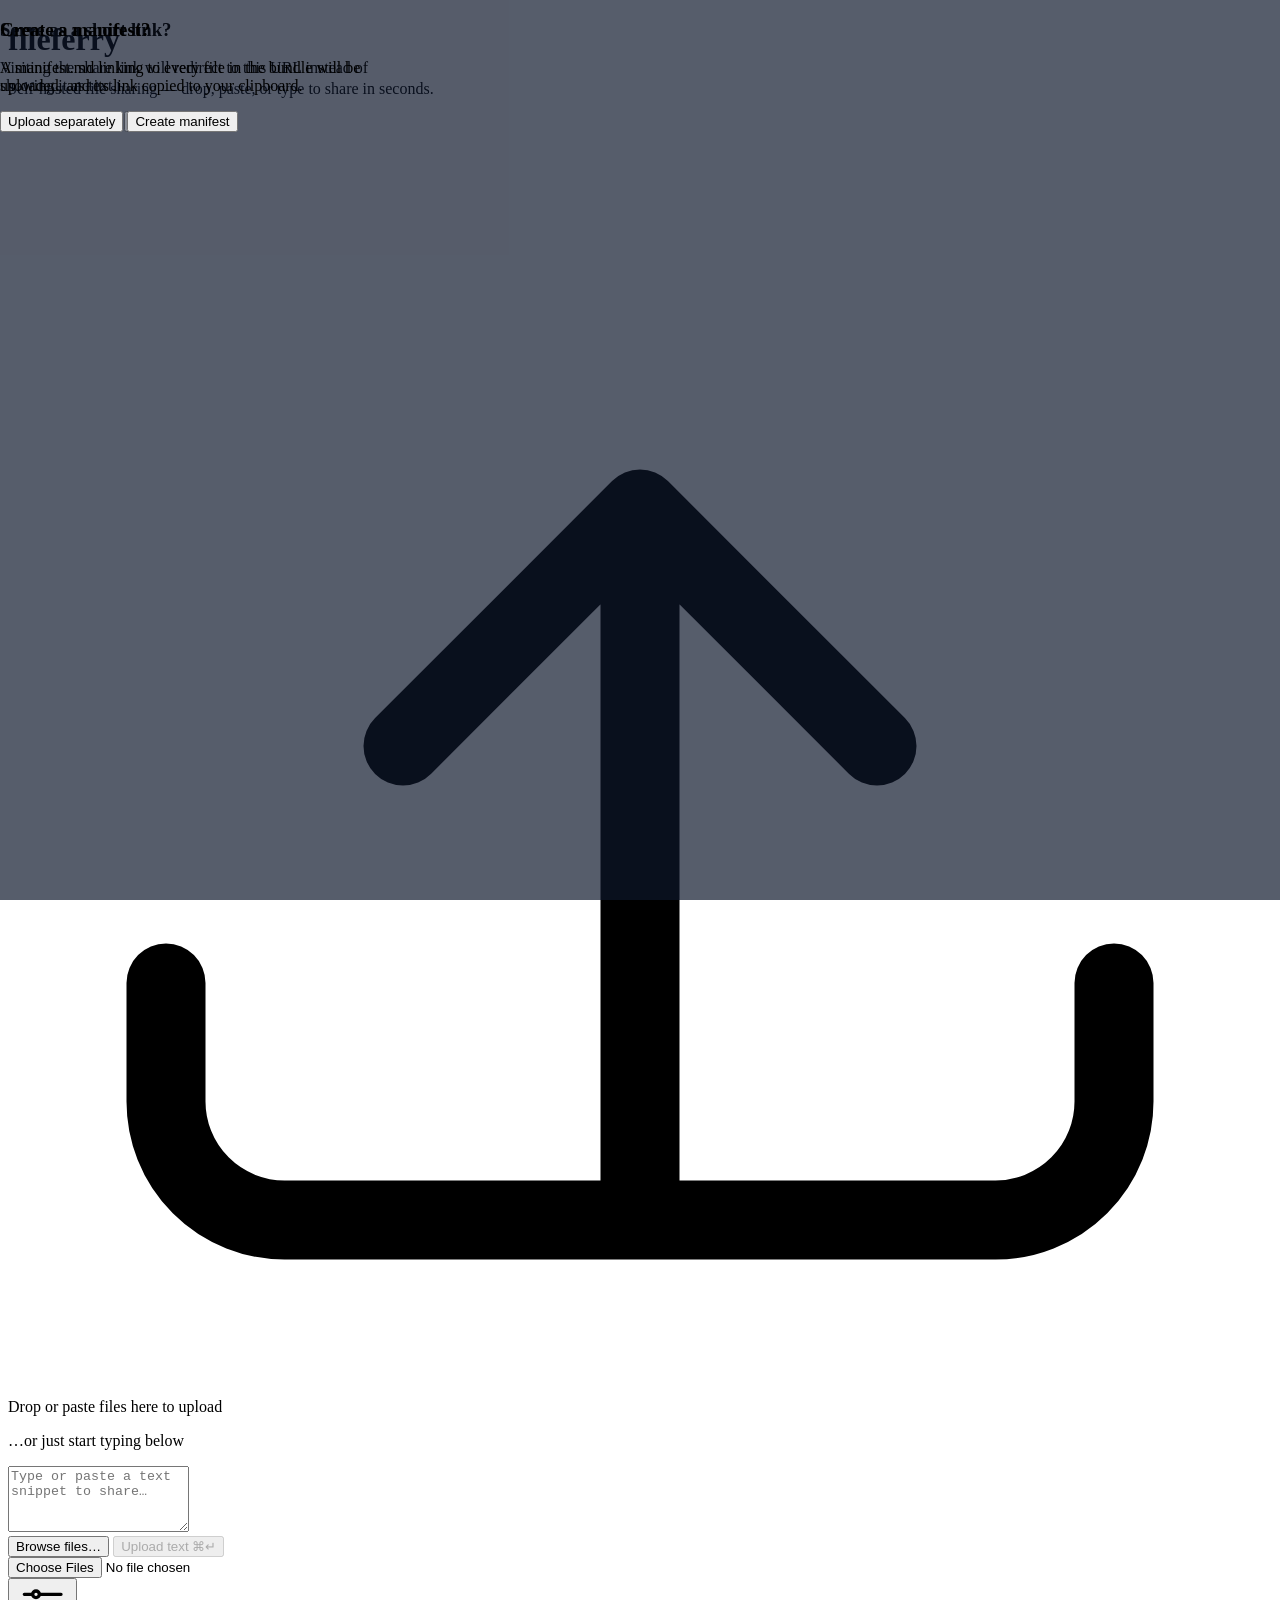
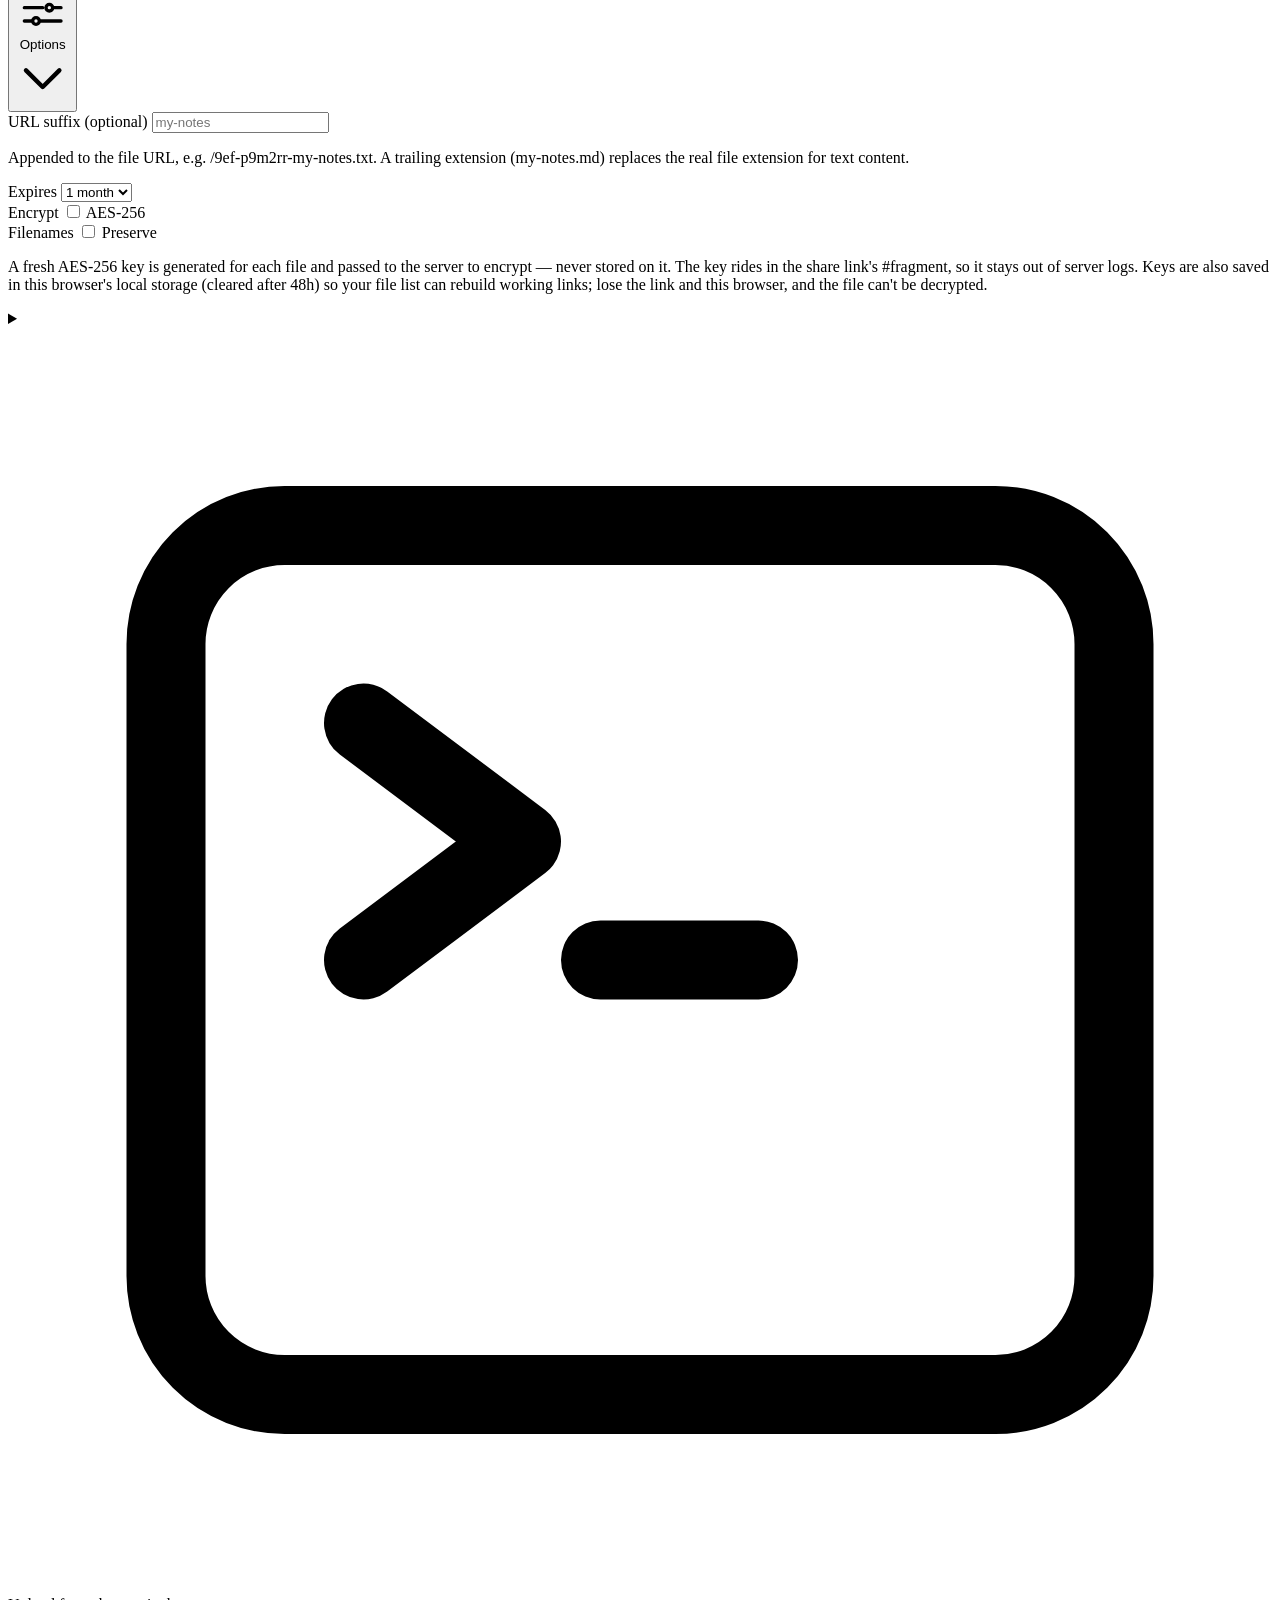
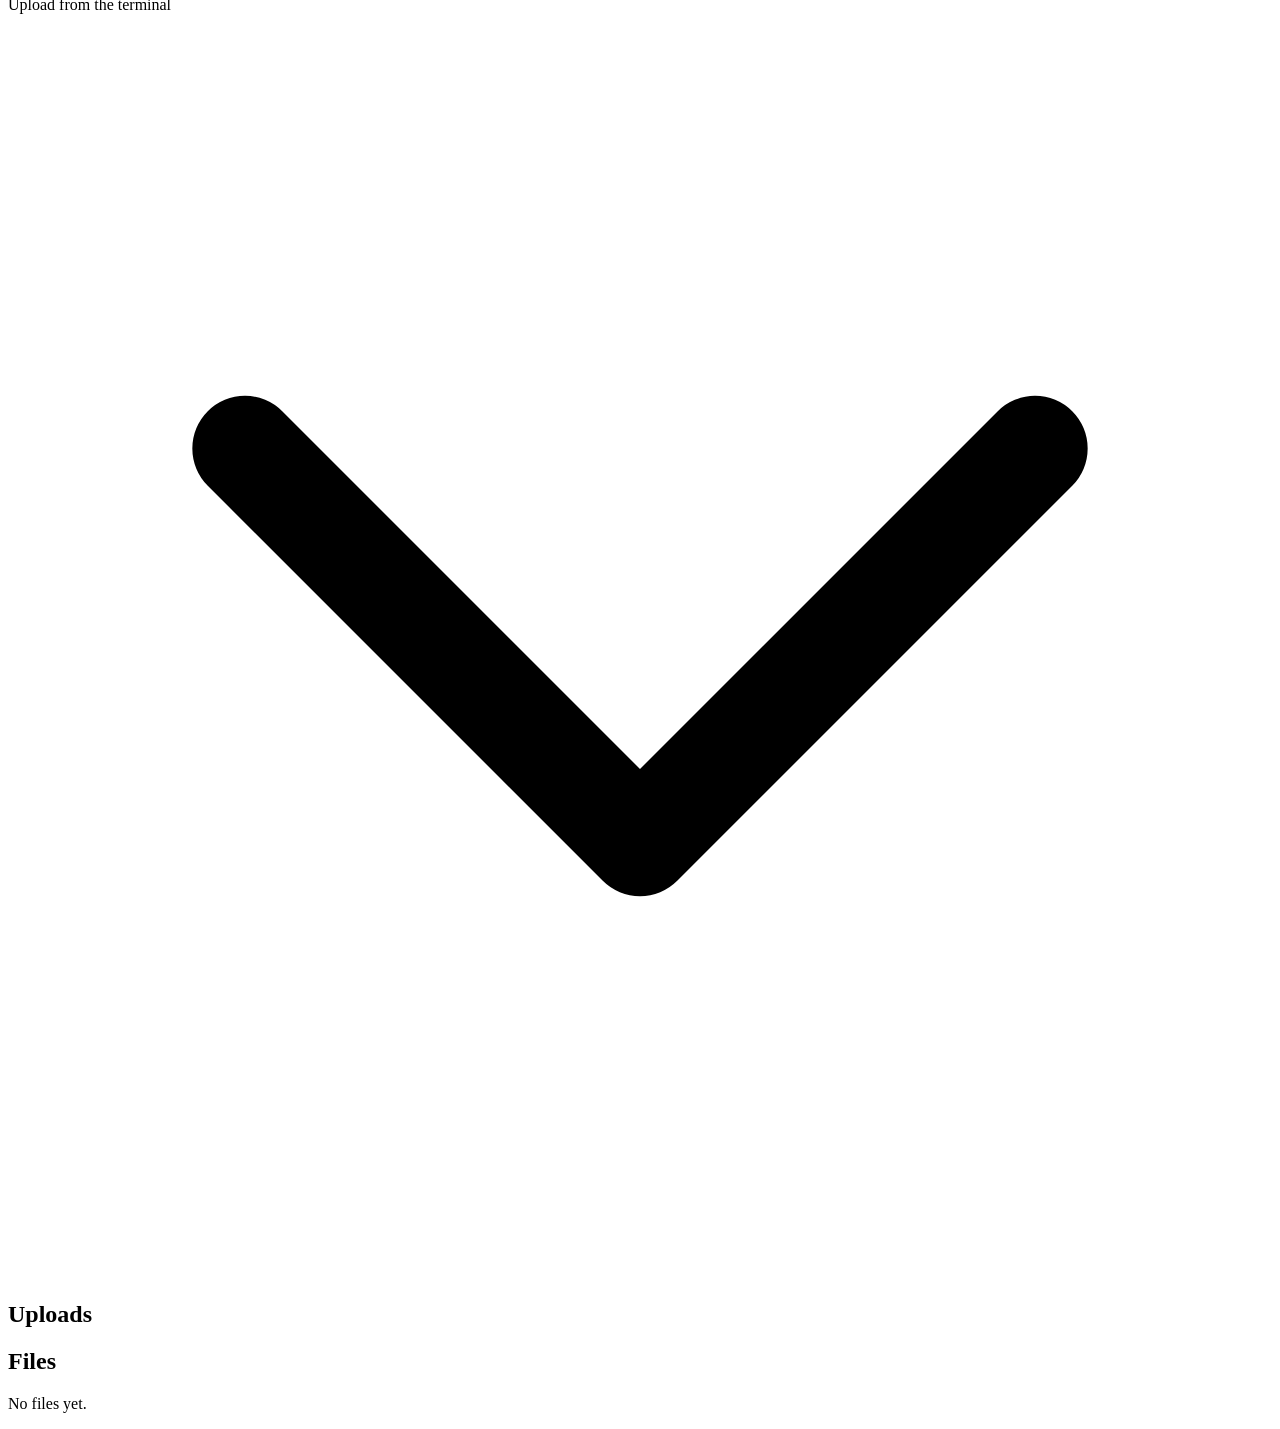
==== commit 412da64d: "feat: new ferryupload binary for easy uploads, link shortening, various refactors" ====
--- a/web/static/index.html
+++ b/web/static/index.html
@@ -119,11 +119,11 @@
           </svg>
         </summary>
         <div class="space-y-5 border-t border-slate-100 px-5 py-5">
-          <p class="text-xs text-slate-500">Uploading is a single authenticated <span class="font-mono">POST</span> to <span class="font-mono">/api/upload</span> — the share URL streams back in the JSON response before the bytes finish. These snippets carry a working key and need <span class="font-mono">jq</span>. The key below is ephemeral (it rotates when the server restarts); for a durable key set <span class="font-mono">FILEFERRY_API_KEY</span>.</p>
+          <p class="text-xs text-slate-500"><span class="font-mono">ferryupload</span> is a small standalone CLI: install it once, then upload a file, stdin, or the clipboard from anywhere. The key below is ephemeral (it rotates when the server restarts); for a durable key set <span class="font-mono">FILEFERRY_API_KEY</span>.</p>
 
           <div>
             <div class="mb-1.5 flex items-center justify-between">
-              <span class="text-xs font-semibold tracking-wide text-slate-400 uppercase">bash · reusable upload function</span>
+              <span class="text-xs font-semibold tracking-wide text-slate-400 uppercase">install</span>
               <button type="button" class="cmd-copy shrink-0 rounded-md border border-slate-200 px-2 py-1 text-xs font-medium text-slate-600 hover:bg-slate-50" data-target="cmd-curl">Copy</button>
             </div>
             <pre id="cmd-curl" class="overflow-x-auto rounded-lg bg-slate-900 px-4 py-3 text-xs leading-relaxed text-slate-100"><code></code></pre>
@@ -155,6 +155,45 @@
     </section>
 
   </main>
+
+  <!-- Short-link confirmation modal (shown when pasted text is a URL; see
+       app.js confirmShortLink). Positioning/backdrop/max-width are inline
+       styles rather than Tailwind utility classes because tailwind.css is a
+       precompiled, checked-in file (see justfile's `css` recipe) and these
+       particular utilities aren't already present in it. -->
+  <div id="link-modal" class="hidden flex items-center justify-center px-4"
+    style="position: fixed; inset: 0; z-index: 50; background: rgba(15, 23, 42, 0.45);">
+    <div class="w-full rounded-2xl border border-slate-200 bg-white p-4 shadow-sm" style="max-width: 24rem;">
+      <h3 class="text-sm font-semibold text-slate-900">Serve as a short link?</h3>
+      <p id="link-modal-url" class="mt-2 font-mono text-xs text-slate-500" style="overflow-wrap: anywhere;"></p>
+      <p class="mt-2 text-xs text-slate-400">Visiting the share link will redirect to this URL instead of showing it as text.</p>
+      <div class="mt-4 flex items-center gap-2" style="justify-content: flex-end;">
+        <button id="link-modal-cancel" type="button"
+          class="rounded-md px-3 py-1.5 text-sm font-medium text-slate-600 hover:bg-slate-50">Just paste as text</button>
+        <button id="link-modal-confirm" type="button"
+          class="rounded-md bg-indigo-600 px-3.5 py-1.5 text-sm font-medium text-white shadow-sm hover:bg-indigo-700">Create short link</button>
+      </div>
+    </div>
+  </div>
+
+  <!-- Manifest confirmation modal (shown when several files are added at once;
+       see app.js confirmManifest / uploadBundleWithManifest). Same inline-style
+       rationale as the short-link modal above. -->
+  <div id="manifest-modal" class="hidden flex items-center justify-center px-4"
+    style="position: fixed; inset: 0; z-index: 50; background: rgba(15, 23, 42, 0.45);">
+    <div class="w-full rounded-2xl border border-slate-200 bg-white p-4 shadow-sm" style="max-width: 24rem;">
+      <h3 class="text-sm font-semibold text-slate-900">Create a manifest?</h3>
+      <p id="manifest-modal-count" class="mt-2 text-xs text-slate-500"></p>
+      <p class="mt-2 text-xs text-slate-400">A <span class="font-mono">manifest.md</span> linking to every file in the bundle will be uploaded, and <span class="font-medium">its</span> link copied to your clipboard.</p>
+      <div class="mt-4 flex items-center gap-2" style="justify-content: flex-end;">
+        <button id="manifest-modal-cancel" type="button"
+          class="rounded-md px-3 py-1.5 text-sm font-medium text-slate-600 hover:bg-slate-50">Upload separately</button>
+        <button id="manifest-modal-confirm" type="button"
+          class="rounded-md bg-indigo-600 px-3.5 py-1.5 text-sm font-medium text-white shadow-sm hover:bg-indigo-700">Create manifest</button>
+      </div>
+    </div>
+  </div>
+
   <script src="/upload/config.js"></script>
   <script src="/upload/static/app.js"></script>
 </body>
